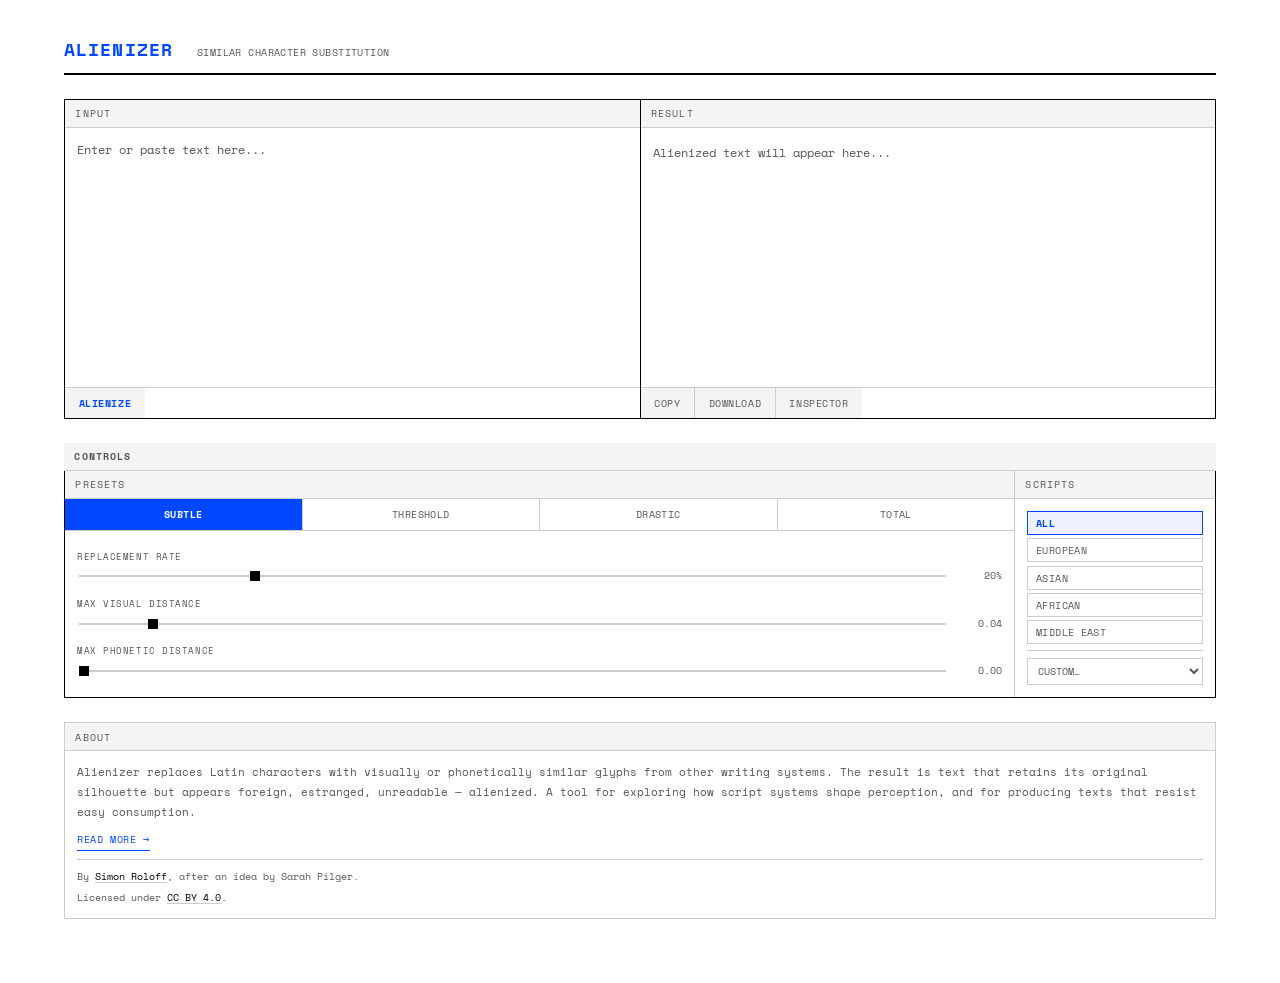
==== index.html @ 81bbb89b "Initial working state: visual + phonetic two-layer alienization Co-Authored-By: Claude Sonnet 4.6 <n" ====
<!DOCTYPE html>
<html lang="en">
<head>
  <meta charset="UTF-8">
  <meta name="viewport" content="width=device-width, initial-scale=1.0">
  <title>Alienizer</title>

  <link rel="preconnect" href="https://fonts.googleapis.com">
  <link rel="preconnect" href="https://fonts.gstatic.com" crossorigin>
  <link href="https://fonts.googleapis.com/css2?family=Space+Mono:wght@400;700&family=Noto+Sans:wght@400;600;700&family=Noto+Sans+Armenian&family=Noto+Sans+Bengali&family=Noto+Sans+Coptic&family=Noto+Sans+Devanagari&family=Noto+Sans+Ethiopic&family=Noto+Sans+Georgian&family=Noto+Sans+Glagolitic&family=Noto+Sans+Gothic&family=Noto+Sans+Hebrew&family=Noto+Sans+Javanese&family=Noto+Sans+Kannada&family=Noto+Sans+Khmer&family=Noto+Sans+Lao&family=Noto+Sans+Lisu&family=Noto+Sans+Malayalam&family=Noto+Sans+Math&family=Noto+Sans+Myanmar&family=Noto+Sans+NKo&family=Noto+Sans+Old+Italic&family=Noto+Sans+Osmanya&family=Noto+Sans+Runic&family=Noto+Sans+Sinhala&family=Noto+Sans+Syriac&family=Noto+Sans+Tamil&family=Noto+Sans+Telugu&family=Noto+Sans+Thaana&family=Noto+Sans+Thai&family=Noto+Sans+Tibetan&family=Noto+Sans+Tifinagh&family=Noto+Sans+Vai&display=swap" rel="stylesheet">

  <link rel="stylesheet" href="style.css">
</head>
<body>

  <main>
    <header>
      <h1>Alienizer</h1>
      <p class="subtitle">Similar Character Substitution</p>
    </header>

    <!-- Input / Output -->
    <div class="io-columns">
      <div class="io-col">
        <div class="section-label">Input</div>
        <textarea id="input-text" placeholder="Enter or paste text here..."></textarea>
        <div class="input-actions">
          <button id="btn-alienize" class="btn-primary">Alienize</button>
        </div>
      </div>
      <div class="io-col">
        <div class="section-label">Result</div>
        <div id="output-text" class="output-area"></div>
        <div class="output-actions">
          <button id="btn-copy" class="btn-secondary">Copy</button>
          <button id="btn-download" class="btn-secondary">Download</button>
          <button id="btn-inspector-toggle" class="btn-secondary">Inspector</button>
        </div>
      </div>
    </div>

    <input type="hidden" id="seed-input" value="">

    <!-- Controls -->
    <section class="section">
      <div class="section-label" style="font-weight:700;">Controls</div>
      <div class="controls-section-inner">

        <!-- Sliders + Scripts -->
        <div class="controls-row">

          <!-- Left: Presets + Sliders -->
          <div class="controls-sliders">
            <div class="section-label preset-label">Presets</div>
            <div class="preset-row" id="preset-buttons"></div>
            <div class="sliders-inner">
              <div class="control-group">
                <label class="control-label" for="slider-rate">Replacement Rate</label>
                <div class="slider-row">
                  <input type="range" id="slider-rate" min="0" max="100" value="80" step="1">
                  <span class="slider-value" id="val-rate">80%</span>
                </div>
              </div>
              <div class="control-group">
                <label class="control-label" for="slider-visual">Max Visual Distance</label>
                <div class="slider-row">
                  <input type="range" id="slider-visual" min="0" max="50" value="15" step="1">
                  <span class="slider-value" id="val-visual">0.15</span>
                </div>
              </div>
              <div class="control-group">
                <label class="control-label" for="slider-phonetic">Max Phonetic Distance</label>
                <div class="slider-row">
                  <input type="range" id="slider-phonetic" min="0" max="70" value="45" step="1">
                  <span class="slider-value" id="val-phonetic">0.45</span>
                </div>
              </div>
            </div>
          </div>

          <!-- Right: Scripts -->
          <div class="controls-scripts">
            <div class="section-label">Scripts</div>
            <div class="scripts-inner">
              <div class="script-options" id="script-group-options">
                <button class="script-option active" data-value="all">All</button>
                <button class="script-option" data-value="european">European</button>
                <button class="script-option" data-value="asian">Asian</button>
                <button class="script-option" data-value="african">African</button>
                <button class="script-option" data-value="mideast">Middle East</button>
              </div>
              <div class="script-custom-wrapper">
                <select id="script-custom-select">
                  <option value="" disabled selected>Custom…</option>
                  <option value="custom">Select scripts</option>
                </select>
              </div>
              <div id="script-checkboxes" class="script-checkboxes hidden"></div>
            </div>
          </div>

        </div>

      </div>
    </section>

    <!-- Stats -->
    <section class="section" id="stats-section" style="display:none;">
      <div class="section-label">Statistics</div>
      <div id="stats-content"></div>
    </section>

    <!-- About -->
    <section class="about-section">
      <div class="section-label">About</div>
      <div class="about-content">
        <p>Alienizer replaces Latin characters with visually or phonetically similar glyphs from other writing systems. The result is text that retains its original silhouette but appears foreign, estranged, unreadable — alienized. A tool for exploring how script systems shape perception, and for producing texts that resist easy consumption.</p>
        <p><a href="about.html" class="about-more-link">Read more →</a></p>
        <div class="about-meta">By <a href="https://roloffsimon.com" target="_blank" rel="noopener">Simon Roloff</a>, after an idea by Sarah Pilger.</div>
        <div class="about-license">Licensed under <a href="https://creativecommons.org/licenses/by/4.0/" target="_blank" rel="noopener">CC BY 4.0</a>.</div>
      </div>
    </section>

    <!-- Inspector tooltip -->
    <div id="inspector-tooltip" class="inspector-tooltip hidden"></div>
  </main>

  <!-- Loading overlay -->
  <div id="loading-overlay" class="loading-overlay hidden">
    <div class="loading-spinner"></div>
    <p>Loading tables…</p>
  </div>

  <script src="data/visual_table.js"></script>
  <script src="data/phonetic_table.js"></script>
  <script src="engine.js"></script>
  <script src="app.js"></script>
</body>
</html>
---- style.css ----
/* ============================================================
   ALIENIZER — Signal Design
   Brutalist / monospace. White + Black + Electric Blue.
   Mobile-first: 375px → 1440px
   ============================================================ */

:root {
  --bg: #ffffff;
  --fg: #000000;
  --fg-muted: #555555;
  --border: #000000;
  --border-light: #cccccc;
  --accent: #0047ff;
  --accent-bg: #eef2ff;
  --surface: #ffffff;
  --surface-alt: #f4f4f4;
  --font-mono: 'Space Mono', monospace;
  --font-noto: 'Noto Sans', 'Noto Sans Armenian', 'Noto Sans Bengali',
    'Noto Sans Coptic', 'Noto Sans Devanagari', 'Noto Sans Ethiopic',
    'Noto Sans Georgian', 'Noto Sans Glagolitic', 'Noto Sans Gothic',
    'Noto Sans Hebrew', 'Noto Sans Javanese', 'Noto Sans Kannada',
    'Noto Sans Khmer', 'Noto Sans Lao', 'Noto Sans Lisu',
    'Noto Sans Malayalam', 'Noto Sans Math', 'Noto Sans Myanmar',
    'Noto Sans NKo', 'Noto Sans Old Italic', 'Noto Sans Osmanya',
    'Noto Sans Runic', 'Noto Sans Sinhala', 'Noto Sans Syriac',
    'Noto Sans Tamil', 'Noto Sans Telugu', 'Noto Sans Thaana',
    'Noto Sans Thai', 'Noto Sans Tibetan', 'Noto Sans Tifinagh',
    'Noto Sans Vai', sans-serif;
}

*, *::before, *::after { box-sizing: border-box; }

body {
  margin: 0;
  background: var(--bg);
  color: var(--fg);
  font-family: var(--font-mono);
  font-size: 12px;
  line-height: 1.5;
}

/* ---- Main ---- */

main {
  margin: 0 auto;
  padding: 1.5rem 1rem 3rem;
}

/* ---- Header ---- */

header {
  margin-bottom: 1.5rem;
  padding-bottom: 0.75rem;
  border-bottom: 2px solid var(--fg);
  display: flex;
  flex-direction: column;
  gap: 0.15rem;
}

header h1 {
  margin: 0;
  font-family: var(--font-mono);
  font-weight: 700;
  font-size: 1.1rem;
  letter-spacing: 0.06em;
  text-transform: uppercase;
  color: var(--accent);
  line-height: 1;
}

.subtitle {
  margin: 0;
  font-family: var(--font-mono);
  font-size: 0.65rem;
  color: var(--fg-muted);
  letter-spacing: 0.04em;
  text-transform: uppercase;
}

/* ---- Sections ---- */

.section { margin-bottom: 1.5rem; }

.section-label {
  font-family: var(--font-mono);
  font-size: 0.6rem;
  letter-spacing: 0.12em;
  text-transform: uppercase;
  color: var(--fg-muted);
  padding: 0.4rem 0.65rem;
  border-bottom: 1px solid var(--border-light);
  background: var(--surface-alt);
}

/* ---- I/O columns ---- */

.io-columns {
  display: flex;
  flex-direction: column;
  border: 1px solid var(--fg);
  margin-bottom: 1.5rem;
}

.io-col { flex: 1; min-width: 0; }
.io-col + .io-col { border-top: 1px solid var(--fg); }

.io-col .section-label {
  border-bottom: 1px solid var(--border-light);
}

/* ---- Textarea ---- */

textarea {
  width: 100%;
  height: 160px;
  padding: 0.75rem;
  border: none;
  border-bottom: 1px solid var(--border-light);
  background: var(--surface);
  font-family: var(--font-noto);
  font-size: 0.9rem;
  line-height: 1.65;
  color: var(--fg);
  resize: none;
  display: block;
}

textarea:focus { outline: none; background: #fafff4; }
textarea::placeholder { color: var(--fg-muted); font-family: var(--font-mono); font-size: 0.75rem; }

/* ---- Output area ---- */

.output-area {
  height: 160px;
  padding: 0.75rem;
  border-bottom: 1px solid var(--border-light);
  background: var(--surface);
  font-family: var(--font-noto);
  font-size: 0.9rem;
  line-height: 1.65;
  overflow-y: auto;
  color: var(--fg);
  white-space: pre-wrap;
  word-break: break-word;
  user-select: all;
  cursor: text;
  display: block;
}

.output-area:empty::before {
  content: "Alienized text will appear here...";
  color: var(--fg-muted);
  font-family: var(--font-mono);
  font-size: 0.75rem;
}

.output-area .char-span {
  cursor: pointer;
  position: relative;
  border-radius: 0;
  transition: background 0.08s;
}

.output-area .char-span.replaced:hover {
  background: var(--accent-bg);
}

/* ---- Action bars ---- */

.input-actions,
.output-actions {
  display: flex;
  gap: 0;
}

/* ---- Buttons ---- */

.btn-primary,
.btn-secondary {
  padding: 0.5rem 0.85rem;
  border: none;
  border-right: 1px solid var(--border-light);
  background: var(--surface-alt);
  font-family: var(--font-mono);
  font-size: 0.6rem;
  letter-spacing: 0.06em;
  text-transform: uppercase;
  color: var(--fg-muted);
  cursor: pointer;
  transition: none;
  border-radius: 0;
}

.btn-primary:last-child,
.btn-secondary:last-child { border-right: none; }

.btn-primary:hover,
.btn-secondary:hover { background: var(--fg); color: var(--bg); }

.btn-primary {
  color: var(--accent);
  font-weight: 700;
}

.btn-primary:hover { background: var(--accent); color: var(--bg); }

.btn-primary:disabled {
  opacity: 0.4;
  cursor: default;
  background: var(--surface-alt);
  color: var(--fg-muted);
}

.btn-secondary.active {
  background: var(--fg);
  color: var(--bg);
}

/* ---- Controls section ---- */

.section > .section-label {
  margin-bottom: 0;
}

.controls-section-inner {
  border: 1px solid var(--fg);
  border-top: none;
}

/* ---- Presets ---- */

.preset-row {
  display: flex;
  border-bottom: 1px solid var(--border-light);
}

.preset-btn {
  flex: 1;
  padding: 0.5rem 0.25rem;
  border: none;
  border-right: 1px solid var(--border-light);
  background: var(--surface);
  font-family: var(--font-mono);
  font-size: 0.62rem;
  letter-spacing: 0.04em;
  text-transform: uppercase;
  font-weight: 400;
  cursor: pointer;
  color: var(--fg-muted);
  text-align: center;
  transition: none;
  border-radius: 0;
}

.preset-btn:last-child { border-right: none; }
.preset-btn:hover { background: var(--surface-alt); color: var(--fg); }
.preset-btn.active { background: var(--accent); color: #fff; font-weight: 700; }

/* ---- Controls inner layout ---- */

.controls-row {
  display: flex;
  flex-direction: column;
  align-items: stretch;
}

.controls-sliders {
  flex: 1;
  padding: 0;
  border-bottom: 1px solid var(--border-light);
  display: flex;
  flex-direction: column;
}

.sliders-inner {
  flex: 1;
  padding: 0.75rem;
  display: flex;
  flex-direction: column;
  gap: 0.5rem;
}

/* ---- Control groups & sliders ---- */

.control-group {
  flex: 1;
  display: flex;
  flex-direction: column;
  justify-content: center;
  margin-bottom: 0;
}

.controls-scripts {
  padding: 0;
}

.scripts-inner {
  padding: 0.75rem;
}

.control-label {
  display: flex;
  justify-content: space-between;
  font-family: var(--font-mono);
  font-size: 0.58rem;
  color: var(--fg-muted);
  margin-bottom: 0.3rem;
  letter-spacing: 0.06em;
  text-transform: uppercase;
}

.hint { font-size: 0.55rem; text-transform: none; letter-spacing: 0; }

.slider-row { display: flex; align-items: center; gap: 0.6rem; }

input[type="range"] {
  flex: 1;
  height: 2px;
  -webkit-appearance: none;
  appearance: none;
  background: var(--border-light);
  border-radius: 0;
  outline: none;
}

input[type="range"]::-webkit-slider-thumb {
  -webkit-appearance: none;
  width: 12px;
  height: 12px;
  border-radius: 0;
  background: var(--fg);
  cursor: pointer;
}

input[type="range"]::-moz-range-thumb {
  width: 12px;
  height: 12px;
  border-radius: 0;
  background: var(--fg);
  border: none;
  cursor: pointer;
}

.slider-value {
  min-width: 2.8rem;
  text-align: right;
  font-family: var(--font-mono);
  font-size: 0.65rem;
  font-variant-numeric: tabular-nums;
  color: var(--fg-muted);
}

/* ---- Script options ---- */

.script-label {
  display: block;
  font-family: var(--font-mono);
  font-size: 0.58rem;
  color: var(--fg-muted);
  letter-spacing: 0.1em;
  text-transform: uppercase;
  margin-bottom: 0.4rem;
}

.script-options {
  display: flex;
  flex-wrap: wrap;
  gap: 0.25rem;
}

.script-option {
  background: transparent;
  border: 1px solid var(--border-light);
  padding: 0.25rem 0.5rem;
  cursor: pointer;
  font-family: var(--font-mono);
  font-size: 0.6rem;
  text-transform: uppercase;
  letter-spacing: 0.04em;
  color: var(--fg-muted);
  transition: none;
  border-radius: 0;
  text-align: left;
}

.script-option:hover { color: var(--fg); border-color: var(--fg); }
.script-option.active { color: var(--accent); border-color: var(--accent); background: var(--accent-bg); font-weight: 700; }

.script-custom-wrapper {
  margin-top: 0.4rem;
  border-top: 1px solid var(--border-light);
  padding-top: 0.4rem;
}

.script-custom-wrapper select {
  background: var(--surface);
  border: 1px solid var(--border-light);
  padding: 0.3rem 0.4rem;
  font-family: var(--font-mono);
  font-size: 0.6rem;
  text-transform: uppercase;
  color: var(--fg-muted);
  cursor: pointer;
  border-radius: 0;
  width: 100%;
}

.script-custom-wrapper select.active {
  border-color: var(--accent);
  color: var(--accent);
  background: var(--accent-bg);
}

/* ---- Script checkboxes ---- */

.script-checkboxes {
  display: flex;
  flex-wrap: wrap;
  gap: 0.2rem 0.75rem;
  padding: 0.5rem;
  border: 1px solid var(--border-light);
  border-top: none;
  background: var(--surface);
  max-height: 180px;
  overflow-y: auto;
  margin-top: 0;
}

.script-checkboxes label {
  font-family: var(--font-mono);
  font-size: 0.6rem;
  display: flex;
  align-items: center;
  gap: 0.25rem;
  cursor: pointer;
  white-space: nowrap;
  text-transform: uppercase;
  letter-spacing: 0.02em;
  color: var(--fg-muted);
}

.script-checkboxes .script-group-header {
  width: 100%;
  font-size: 0.55rem;
  font-weight: 700;
  text-transform: uppercase;
  letter-spacing: 0.08em;
  color: var(--fg-muted);
  margin-top: 0.35rem;
  padding-bottom: 0.15rem;
  border-bottom: 1px solid var(--border-light);
}

.script-checkboxes .script-group-header:first-child { margin-top: 0; }

/* ---- Stats ---- */

#stats-section {
  border: 1px solid var(--fg);
  border-top: none;
}

#stats-content {
  font-family: var(--font-mono);
  font-size: 0.65rem;
  line-height: 1.8;
  color: var(--fg-muted);
  padding: 0.65rem 0.75rem;
}

#stats-content strong { color: var(--fg); }

.stats-scripts { margin-top: 0.25rem; }

.stats-scripts .script-tag {
  display: inline-block;
  padding: 0.05rem 0.4rem;
  background: var(--surface-alt);
  border: 1px solid var(--border-light);
  font-size: 0.58rem;
  margin: 0.1rem 0.15rem 0.1rem 0;
}

/* ---- About ---- */

.about-section {
  border: 1px solid var(--border-light);
  margin-top: 1.5rem;
}

.about-section .section-label {
  border-bottom: 1px solid var(--border-light);
  background: var(--surface-alt);
}

.about-content {
  font-family: var(--font-mono);
  font-size: 0.68rem;
  line-height: 1.8;
  color: var(--fg-muted);
  padding: 0.75rem;
}

.about-content p { margin: 0 0 0.5rem; }
.about-content p:last-child { margin-bottom: 0; }

.about-meta {
  font-size: 0.62rem;
  border-top: 1px solid var(--border-light);
  padding-top: 0.5rem;
  margin-top: 0.5rem;
}

.about-license {
  font-size: 0.6rem;
  margin-top: 0.2rem;
}

.about-content a {
  color: var(--fg);
  text-decoration: underline;
  text-decoration-color: var(--border-light);
  text-underline-offset: 2px;
}

.about-content a:hover { text-decoration-color: var(--accent); color: var(--accent); }

.about-more-link {
  display: inline-block;
  font-size: 0.62rem;
  letter-spacing: 0.06em;
  text-transform: uppercase;
  color: var(--accent) !important;
  text-decoration: none !important;
  border-bottom: 1px solid var(--accent);
  padding-bottom: 1px;
}

.about-more-link:hover { opacity: 0.7; }

/* ---- Inspector tooltip ---- */

.inspector-tooltip {
  position: fixed;
  z-index: 100;
  padding: 0.5rem 0.75rem;
  background: var(--fg);
  color: var(--bg);
  font-family: var(--font-mono);
  font-size: 0.65rem;
  line-height: 1.6;
  border-radius: 0;
  pointer-events: none;
  max-width: 300px;
  box-shadow: 4px 4px 0 rgba(0,0,0,0.15);
}

.inspector-tooltip .tt-char {
  font-size: 1.2rem;
  font-family: var(--font-noto);
  border-bottom: 1px solid #444;
  padding-bottom: 0.25rem;
  margin-bottom: 0.25rem;
}

.inspector-tooltip .tt-row { display: flex; gap: 0.4rem; }
.inspector-tooltip .tt-label { opacity: 0.5; min-width: 50px; }

/* ---- Loading ---- */

.loading-overlay {
  position: fixed;
  inset: 0;
  background: rgba(255,255,255,0.95);
  display: flex;
  flex-direction: column;
  align-items: center;
  justify-content: center;
  z-index: 1000;
  font-family: var(--font-mono);
  font-size: 0.7rem;
  text-transform: uppercase;
  letter-spacing: 0.08em;
  color: var(--fg-muted);
}

.loading-spinner {
  width: 20px;
  height: 20px;
  border: 2px solid var(--border-light);
  border-top-color: var(--fg);
  border-radius: 0;
  animation: spin 0.6s linear infinite;
  margin-bottom: 0.75rem;
}

@keyframes spin { to { transform: rotate(360deg); } }

/* ---- Utility ---- */

.hidden { display: none !important; }

/* ============================================================
   Desktop: >= 768px
   ============================================================ */

@media (min-width: 768px) {
  main {
    max-width: 1200px;
    padding: 2rem 2.5rem 3rem;
  }

  header {
    flex-direction: row;
    align-items: baseline;
    gap: 1.5rem;
  }

  header h1 { font-size: 1.15rem; }

  .io-columns {
    flex-direction: row;
  }

  .io-col + .io-col {
    border-top: none;
    border-left: 1px solid var(--fg);
  }

  textarea { height: 220px; }
  .output-area { height: 220px; }

  .controls-row { flex-direction: row; align-items: stretch; }

  .controls-sliders {
    flex: 1;
    border-bottom: none;
    border-right: 1px solid var(--border-light);
  }

  .sliders-inner {
    justify-content: space-between;
    gap: 0;
  }

  .controls-scripts { flex: 0 0 180px; }

  .script-options { flex-direction: column; gap: 0.2rem; }
  .script-option { display: block; width: 100%; }

  input[type="range"]::-webkit-slider-thumb { width: 10px; height: 10px; }
  input[type="range"]::-moz-range-thumb { width: 10px; height: 10px; }

  .inspector-tooltip { max-width: 360px; }
}

/* ============================================================
   Large desktop: >= 1200px
   ============================================================ */

@media (min-width: 1200px) {
  main {
    max-width: 1440px;
    padding: 2.5rem 4rem 4rem;
  }

  textarea { height: 260px; }
  .output-area { height: 260px; }

  .controls-scripts { flex: 0 0 200px; }
}
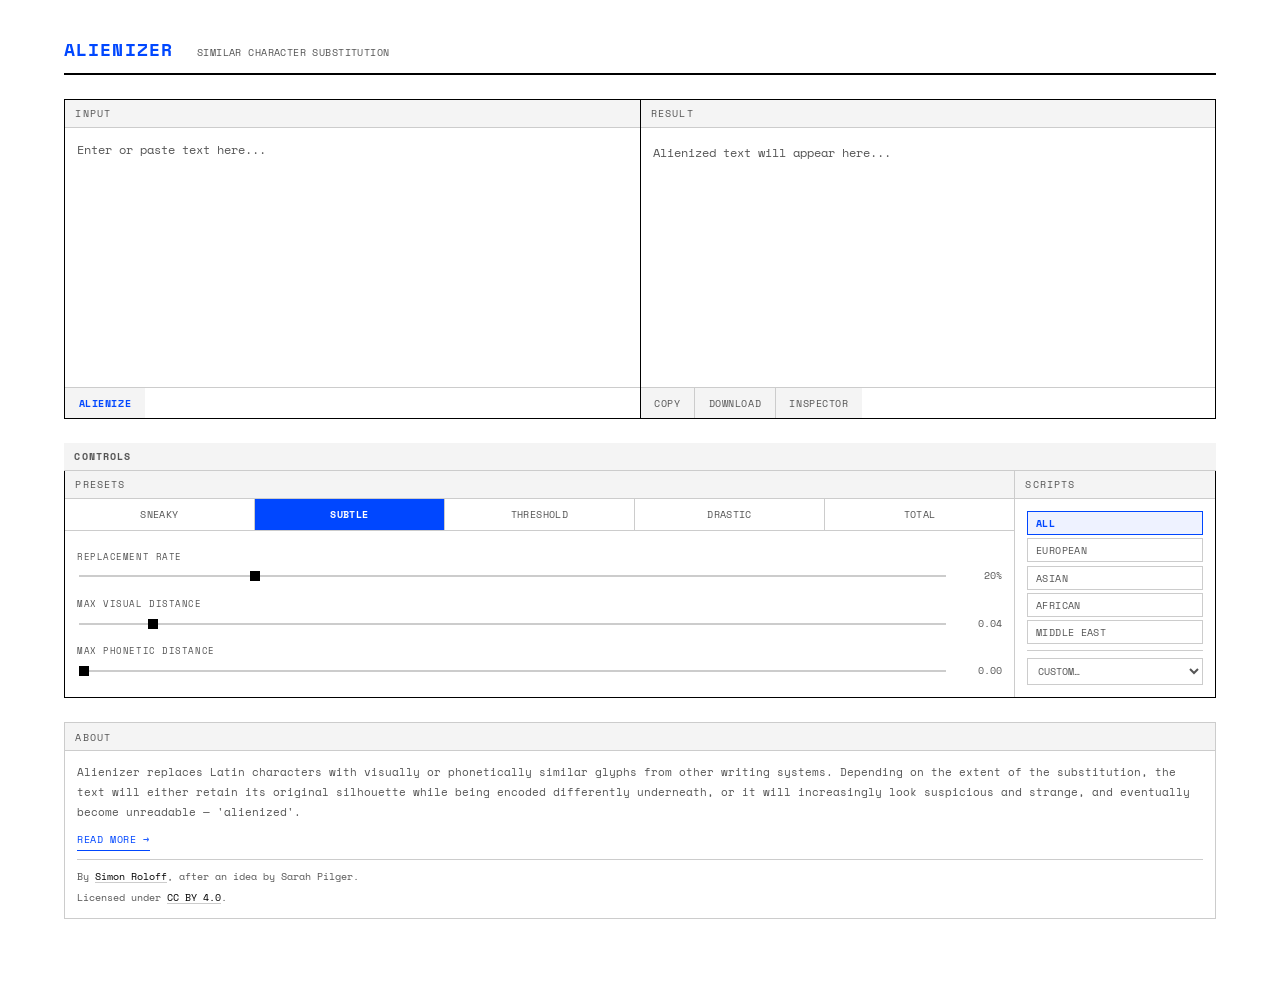
==== commit 78727cd4: "feat: Sneaky preset, Enter shortcut, auto-rerun on preset, remove phonetic slider - Sneaky preset no" ====
--- a/index.html
+++ b/index.html
@@ -114,7 +114,7 @@
     <section class="about-section">
       <div class="section-label">About</div>
       <div class="about-content">
-        <p>Alienizer replaces Latin characters with visually or phonetically similar glyphs from other writing systems. The result is text that retains its original silhouette but appears foreign, estranged, unreadable — alienized. A tool for exploring how script systems shape perception, and for producing texts that resist easy consumption.</p>
+        <p>Alienizer replaces Latin characters with visually or phonetically similar glyphs from other writing systems. Depending on the extent of the substitution, the text will either retain its original silhouette while being encoded differently underneath, or it will increasingly look suspicious and strange, and eventually become unreadable — 'alienized'. </p>
         <p><a href="about.html" class="about-more-link">Read more →</a></p>
         <div class="about-meta">By <a href="https://roloffsimon.com" target="_blank" rel="noopener">Simon Roloff</a>, after an idea by Sarah Pilger.</div>
         <div class="about-license">Licensed under <a href="https://creativecommons.org/licenses/by/4.0/" target="_blank" rel="noopener">CC BY 4.0</a>.</div>
@@ -131,9 +131,9 @@
     <p>Loading tables…</p>
   </div>
 
-  <script src="data/visual_table.js"></script>
-  <script src="data/phonetic_table.js"></script>
-  <script src="engine.js"></script>
-  <script src="app.js"></script>
+  <script src="data/visual_table.js?v=4"></script>
+  <script src="data/phonetic_table.js?v=4"></script>
+  <script src="engine.js?v=4"></script>
+  <script src="app.js?v=4"></script>
 </body>
 </html>
